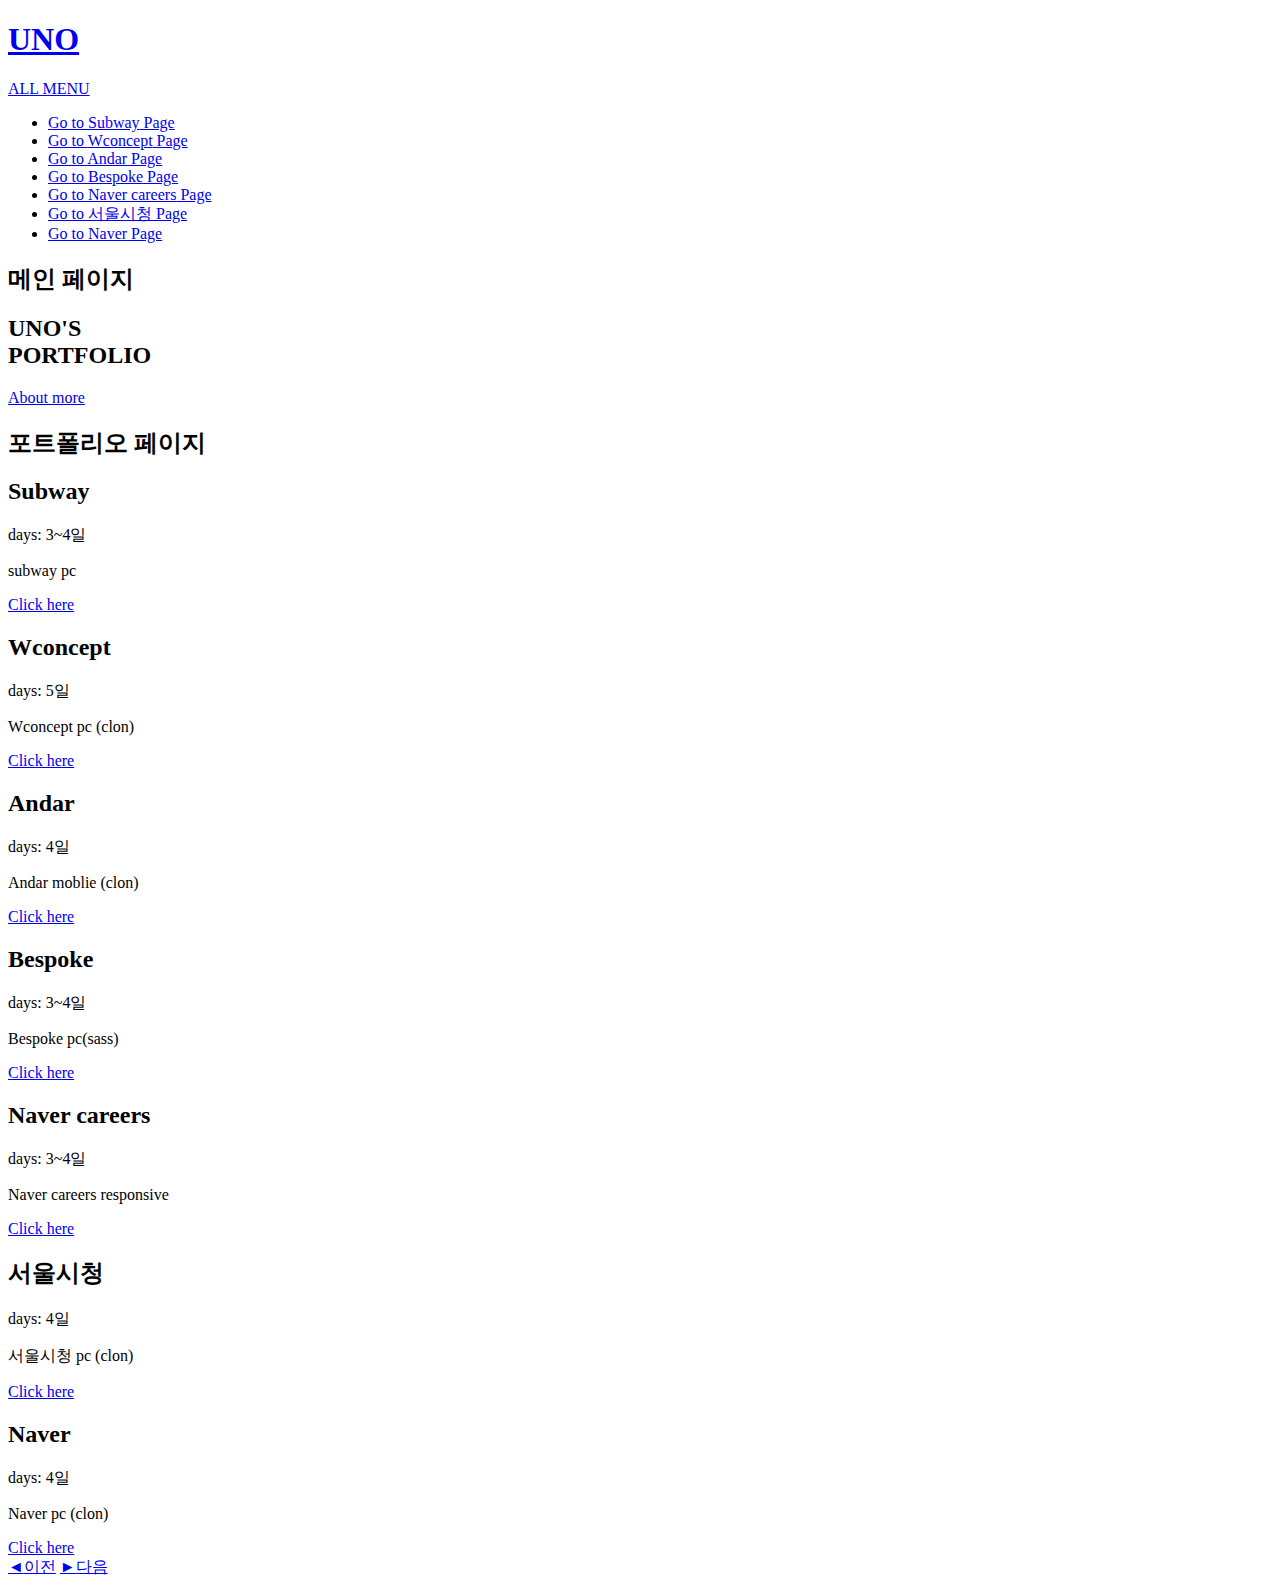
==== index.html @ f6f700d2 "Add files via upload" ====
<!DOCTYPE html>
<html lang="ko">
<head>
    <meta charset="UTF-8">
    <meta http-equiv="X-UA-Compatible" content="IE=edge">
    <meta name="viewport" content="width=device-width, initial-scale=1.0">
    <meta name="description" content="포트폴리오 사이트">
    <meta http-equiv="Content-Type" content="text/html; charset=utf-8">
    <meta http-equiv="Content-Type" content="text/xml; charset=utf-8">
    <link rel="shortcut icon" type="image/x-icon" href="./images/favicon (1).ico">
    <title>choi eun ho potfolio</title>
    <link rel="stylesheet" href="./css/swiper-bundle.min.css">
    <link rel="stylesheet" href="./css/style.css">
    <link rel="stylesheet" href="./css/index.css">
    <script src="./javascript/jquery-1.12.4.min.js"></script>
    <script src="./javascript/gsap.min.js"></script>
    <script src="./javascript/ScrollTrigger.min.js"></script>
    <script src="./javascript/swiper-bundle.min.js"></script>
    <script src="./javascript/splitText.js"></script>
    <script src="./javascript/index.js"></script>
</head>
<body>
    <header>
        <div class="logo_area">
            <h1 class="logo"><a href="https://cheh6157.github.io/landingpage.github.io/">UNO</a></h1>
            <a href="#" class="btn_menu">ALL MENU</a>
        </div>
        <div class="gnb_area">
            <nav class="gnb">
                <ul>
                    <li><a href="https://cheh6157.github.io/subwaypage.github.io/"><span class="over_txt"><span>Go to <span class="bold">Subway</span> Page</span></span></span></a></li>
                    <li><a href="https://cheh6157.github.io/wconceptpage.github.io/"><span class="over_txt"><span>Go to <span class="bold">Wconcept</span> Page</span></span></span></a></li>
                    <li><a href="https://cheh6157.github.io/andarpage.github.io/"><span class="over_txt"><span>Go to <span class="bold">Andar</span> Page</span></span></span></a></li>
                    <li><a href="https://cheh6157.github.io/bespokepage.github.io/"><span class="over_txt"><span>Go to <span class="bold">Bespoke</span> Page</span></span></span></a></li>
                    <li><a href="https://cheh6157.github.io/navercarrer.github.io/"><span class="over_txt"><span>Go to <span class="bold">Naver careers</span> Page</span></span></span></a></li>
                    <li><a href="https://cheh6157.github.io/seoulpage.github.io/"><span class="over_txt"><span>Go to <span class="bold">서울시청</span> Page</span></span></span></a></li>
                    <li><a href="https://cheh6157.github.io/naverpage.github.io/"><span class="over_txt"><span>Go to <span class="bold">Naver</span> Page</span></span></span></a></li>
                </ul>
            </nav>
        </div>
    </header>
    <main>
        <div class="sc_intro">
            <h2 class="blind">메인 페이지</h2>
            <div class="content_box">
                <h2 class="title">
                    UNO'S
                    <br>
                    PORTFOLIO
                </h2>
                <p class="desc"></p>
            </div>
            <a href="#" class="btn_work">About more</a>
            <img src="./images/main.jpg" alt="" class="intro_bg">
        </div>
        <div class="sc_main">
            <div class="swiper sc_swiper">
                <h2 class="blind">포트폴리오 페이지</h2>
                <div class="swiper-wrapper">
                    <div class="swiper-slide">
                        <div class="content">
                            <h2 class="title">Subway</h2>
                            <div class="info_box">
                                <p>days: 3~4일</p>
                                <p>subway pc</p>
                            </div>
                            <a href="https://cheh6157.github.io/subwaypage.github.io/" target="_blank" class="btn_sc">Click here</a>
                            <img src="./images/part1.jpg" alt="" class="main_bg">
                        </div>
                    </div>
                    <div class="swiper-slide">
                        <div class="content">
                            <h2 class="title">Wconcept</h2>
                            <div class="info_box">
                                <p>days: 5일</p>
                                <p>Wconcept pc (clon)</p>
                            </div>
                            <a href="https://cheh6157.github.io/wconceptpage.github.io/" target="_blank" class="btn_sc">Click here</a>
                            <img src="./images/part2.jpg" alt="" class="main_bg">
                        </div>
                    </div>
                    <div class="swiper-slide">
                        <div class="content">
                            <h2 class="title">Andar</h2>
                            <div class="info_box">
                                <p>days: 4일</p>
                                <p>Andar moblie (clon)</p>
                            </div>
                            <a href="https://cheh6157.github.io/andarpage.github.io/" target="_blank" class="btn_sc">Click here</a>
                            <img src="./images/part3.jpg" alt="" class="main_bg">
                        </div>
                    </div>
                    <div class="swiper-slide">
                        <div class="content">
                            <h2 class="title">Bespoke</h2>
                            <div class="info_box">
                                <p>days: 3~4일</p>
                                <p>Bespoke pc(sass)</p>
                            </div>
                            <a href="https://cheh6157.github.io/bespokepage.github.io/" target="_blank" class="btn_sc">Click here</a>
                            <img src="./images/part4.jpg" alt="" class="main_bg">
                        </div>
                    </div>
                    <div class="swiper-slide">
                        <div class="content">
                            <h2 class="title">Naver careers</h2>
                            <div class="info_box">
                                <p>days: 3~4일</p>
                                <p>Naver careers responsive</p>
                            </div>
                            <a href="https://cheh6157.github.io/navercarrer.github.io/" target="_blank" class="btn_sc">Click here</a>
                            <img src="./images/part7.jpg" alt="" class="main_bg">
                        </div>
                    </div>
                    <div class="swiper-slide">
                        <div class="content">
                            <h2 class="title">서울시청</h2>
                            <div class="info_box">
                                <p>days: 4일</p>
                                <p>서울시청 pc (clon)</p>
                            </div>
                            <a href="https://cheh6157.github.io/seoulpage.github.io/" target="_blank" class="btn_sc">Click here</a>
                            <img src="./images/part5.jpg" alt="" class="main_bg">
                        </div>
                    </div>
                    <div class="swiper-slide">
                        <div class="content">
                            <h2 class="title">Naver</h2>
                            <div class="info_box">
                                <p>days: 4일</p>
                                <p>Naver pc (clon)</p>
                            </div>
                            <a href="https://cheh6157.github.io/naverpage.github.io/" target="_blank" class="btn_sc">Click here</a>
                            <img src="./images/part6.jpg" alt="" class="main_bg">
                        </div>
                    </div>
                </div>
                <div class="controls">
                    <a href="#" class="btn prev">◄<span class="blind">이전</span></a>
                    <a href="#" class="btn next">►<span class="blind">다음</span></a>
                </div>
            </div>
        </div>
    </main>
</body>
</html>
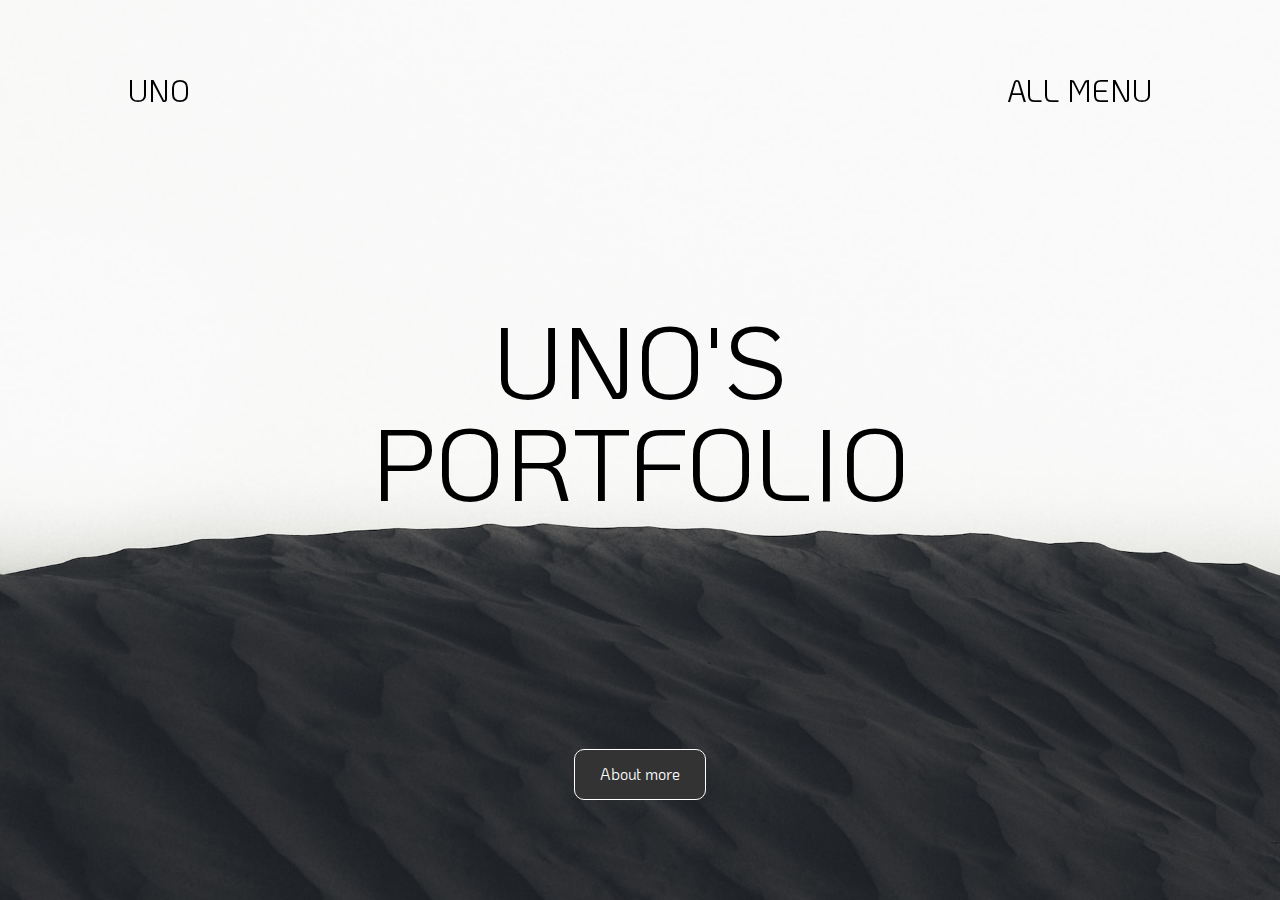
==== commit 0948e0ac: "Update index.html" ====
--- a/index.html
+++ b/index.html
@@ -7,7 +7,7 @@
     <meta name="description" content="포트폴리오 사이트">
     <meta http-equiv="Content-Type" content="text/html; charset=utf-8">
     <meta http-equiv="Content-Type" content="text/xml; charset=utf-8">
-    <link rel="shortcut icon" type="image/x-icon" href="./images/favicon (1).ico">
+    <link rel="shortcut icon" type="image/x-icon" href="../landing-main/images/favicon (1).ico">
     <title>choi eun ho potfolio</title>
     <link rel="stylesheet" href="./css/swiper-bundle.min.css">
     <link rel="stylesheet" href="./css/style.css">
@@ -143,4 +143,4 @@
         </div>
     </main>
 </body>
-</html>+</html>
--- a/css/style.css
+++ b/css/style.css
@@ -0,0 +1,4 @@
+@import url('https://fonts.googleapis.com/css2?family=KoHo:wght@200;300;400;500;600;700&display=swap');
+@import 'reset.css';
+@import 'common.css';
+@import 'layout.css';
--- a/css/index.css
+++ b/css/index.css
@@ -0,0 +1,53 @@
+/* sc_intro */
+
+.sc_intro {position: absolute;top: 0;left: 0;width:100vw;height: 100vh;display:flex;flex-direction:column;justify-content: center;align-items: center;overflow: hidden;z-index:20;transition: 1s;}
+
+.sc_intro.hide {visibility: hidden;opacity: 0;transition: 1s;}
+
+.sc_intro .content_box {text-align: center;line-height: 1;}
+
+.sc_intro .content_box .title {margin-bottom: 80px;}
+
+.sc_intro .content_box .desc {font-size: 20px;margin-bottom: 30px;color: #fff;}
+
+.sc_intro .btn_work {display:inline-block;color:#fff;border: 1px solid #fff; background: #333;padding: 10px 25px;border-radius: 10px;position: absolute;left: 50%;bottom: 100px;transform: translateX(-50%);font-size: 16px;}
+
+.sc_intro .intro_bg {position: absolute;top: 0;left: 0;object-fit: cover;width:100%;height:100%;z-index: -10;}
+
+/* sc_swiper */
+
+.sc_main {width: 100vw;position: absolute;top:0;left:0;overflow: hidden;z-index: -30;visibility: hidden;}
+
+.sc_main.show {visibility: visible;}
+
+.sc_main .sc_swiper {position: relative;}
+
+.sc_main .sc_swiper .content {width: 100%;height: 100vh;position: relative;overflow: hidden;}
+
+.sc_main .sc_swiper .content .title {position: absolute;top: 50%;left: 50%;transform: translate(-50%,-50%);width: 100%;text-align: center;}
+
+.sc_main .sc_swiper .content .info_box {text-align: center;position: absolute;bottom: 20vh;left: 50%;transform: translate(-50%,-50%);transition: 0.3s;}
+
+.sc_main .sc_swiper .content .info_box p {opacity:0;transition: 0.5s;font-size: 20px;}
+
+.sc_main .sc_swiper .content .info_box.show p {opacity:1;}
+
+.sc_main .sc_swiper .content .btn_sc {position: absolute;left: 50%;bottom: 100px;transform: translate(-50%,100%);opacity: 0;transition: 2.5s;font-size: 20px;}
+
+.sc_main .sc_swiper .swiper-slide-active .content .btn_sc {opacity:1;transform: translate(-50%,0) scale(1);}
+
+.sc_main .sc_swiper .content .btn_sc::after {content: "";display: block;background: #000;height: 2px;position: absolute;bottom: 0;right: 0;left: 0;transform: scale(0);transition: 2.5s;}
+
+.sc_main .sc_swiper .swiper-slide-active .content .btn_sc::after {transform: scale(1);}
+
+.sc_main .sc_swiper .content .main_bg {position: absolute;top: 0;left: 0;;width:100%;height: 100%;object-fit: cover;z-index: -10;}
+
+.sc_main .sc_swiper .btn {width: 26px;height: 26px;display: block;opacity: 0.5;transition: 0.3s;position: absolute;bottom: 120px;z-index: 30;font-size: 40px;}
+
+.sc_main .sc_swiper .btn.prev:hover {opacity: 1;}
+
+.sc_main .sc_swiper .btn.prev {left: 10vw;}
+
+.sc_main .sc_swiper .btn.next {right: 10vw;}
+
+.sc_main .sc_swiper .btn.next:hover {opacity: 1;}